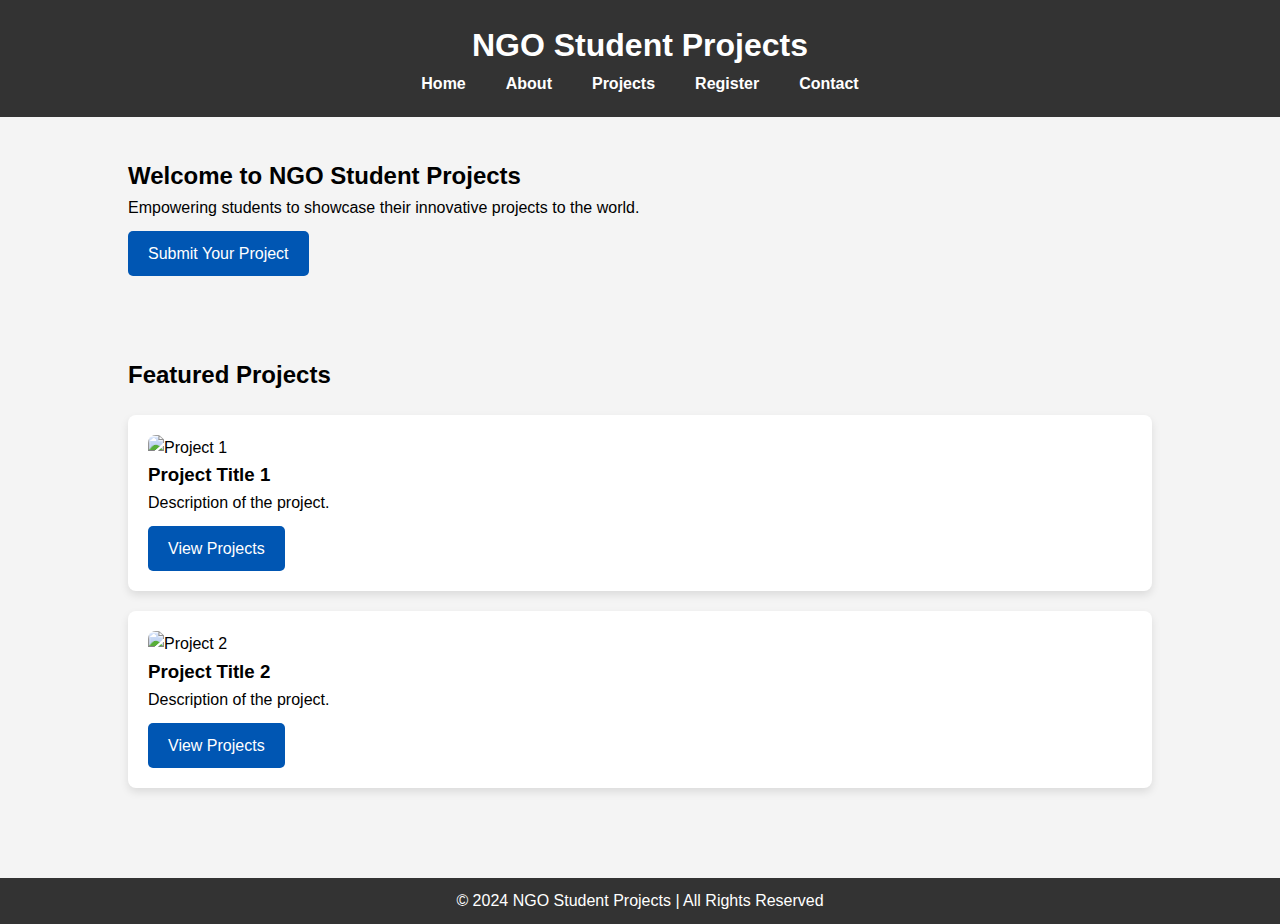
==== index.html @ 93d12949 "Update index.html" ====
<!DOCTYPE html>
<html lang="en">
<head>
    <meta charset="UTF-8">
    <meta name="viewport" content="width=device-width, initial-scale=1.0">
    <title>NGO Student Projects</title>
    <link rel="stylesheet" href="styles.css">
</head>
<body>
    <header>
        <div class="container">
            <h1>NGO Student Projects</h1>
            <nav>
                <ul>
                    <li><a href="index.html">Home</a></li>
                    <li><a href="about.html">About</a></li>
                    <li><a href="projects.html">Projects</a></li>
                    <li><a href="register.html">Register</a></li>
                    <li><a href="contact.html">Contact</a></li>
                </ul>
            </nav>
        </div>
    </header>
    <main>
        <section class="intro">
            <div class="container">
                <h2>Welcome to NGO Student Projects</h2>
                <p>Empowering students to showcase their innovative projects to the world.</p>
                <a href="register.html" class="btn">Submit Your Project</a>
            </div>
        </section>

        <section class="featured">
            <div class="container">
                <h2>Featured Projects</h2>
                <div class="featured-projects">
                    <div class="project-card">
                        <img src="https://www.stackfield.com/images/blog/20191127-cover_02.png" alt="Project 1">
                        <h3>Project Title 1</h3>
                        <p>Description of the project.</p>
                        <a href="projects.html" class="btn">View Projects</a>
                    </div>
                    <div class="project-card">
                        <img src="https://www.stackfield.com/images/blog/20191127-cover_02.png" alt="Project 2">
                        <h3>Project Title 2</h3>
                        <p>Description of the project.</p>
                        <a href="projects.html" class="btn">View Projects</a>
                    </div>
                </div>
            </div>
        </section>
    </main>

    <footer>
        <div class="container">
            <p>&copy; 2024 NGO Student Projects | All Rights Reserved</p>
        </div>
    </footer>
</body>
</html>
---- styles.css ----
* {
    margin: 0;
    padding: 0;
    box-sizing: border-box;
}

body {
    font-family: Arial, sans-serif;
    line-height: 1.6;
    background-color: #f4f4f4;
}

header {
    background-color: #333;
    color: white;
    padding: 20px 0;
}

.container {
    width: 80%;
    margin: 0 auto;
}

h1 {
    text-align: center;
}

nav ul {
    list-style: none;
    display: flex;
    justify-content: center;
}

nav ul li {
    margin: 0 20px;
}

nav ul li a {
    color: white;
    text-decoration: none;
    font-weight: bold;
}

footer {
    background-color: #333;
    color: white;
    padding: 10px 0;
    text-align: center;
    margin-top: 30px;
}

section {
    padding: 40px 0;
}

.btn {
    background-color: #0056b3;
    color: white;
    padding: 10px 20px;
    text-decoration: none;
    border-radius: 5px;
    display: inline-block;
    margin-top: 10px;
}

.team {
    display: flex;
    justify-content: space-around;
    margin-top: 30px;
}

.team-member {
    text-align: center;
    width: 30%;
}

.project-card {
    margin: 20px 0;
    background-color: white;
    padding: 20px;
    border-radius: 8px;
    box-shadow: 0 4px 8px rgba(0, 0, 0, 0.1);
}

.project-card img {
    width: 100%;
    height: auto;
    border-radius: 8px;
}
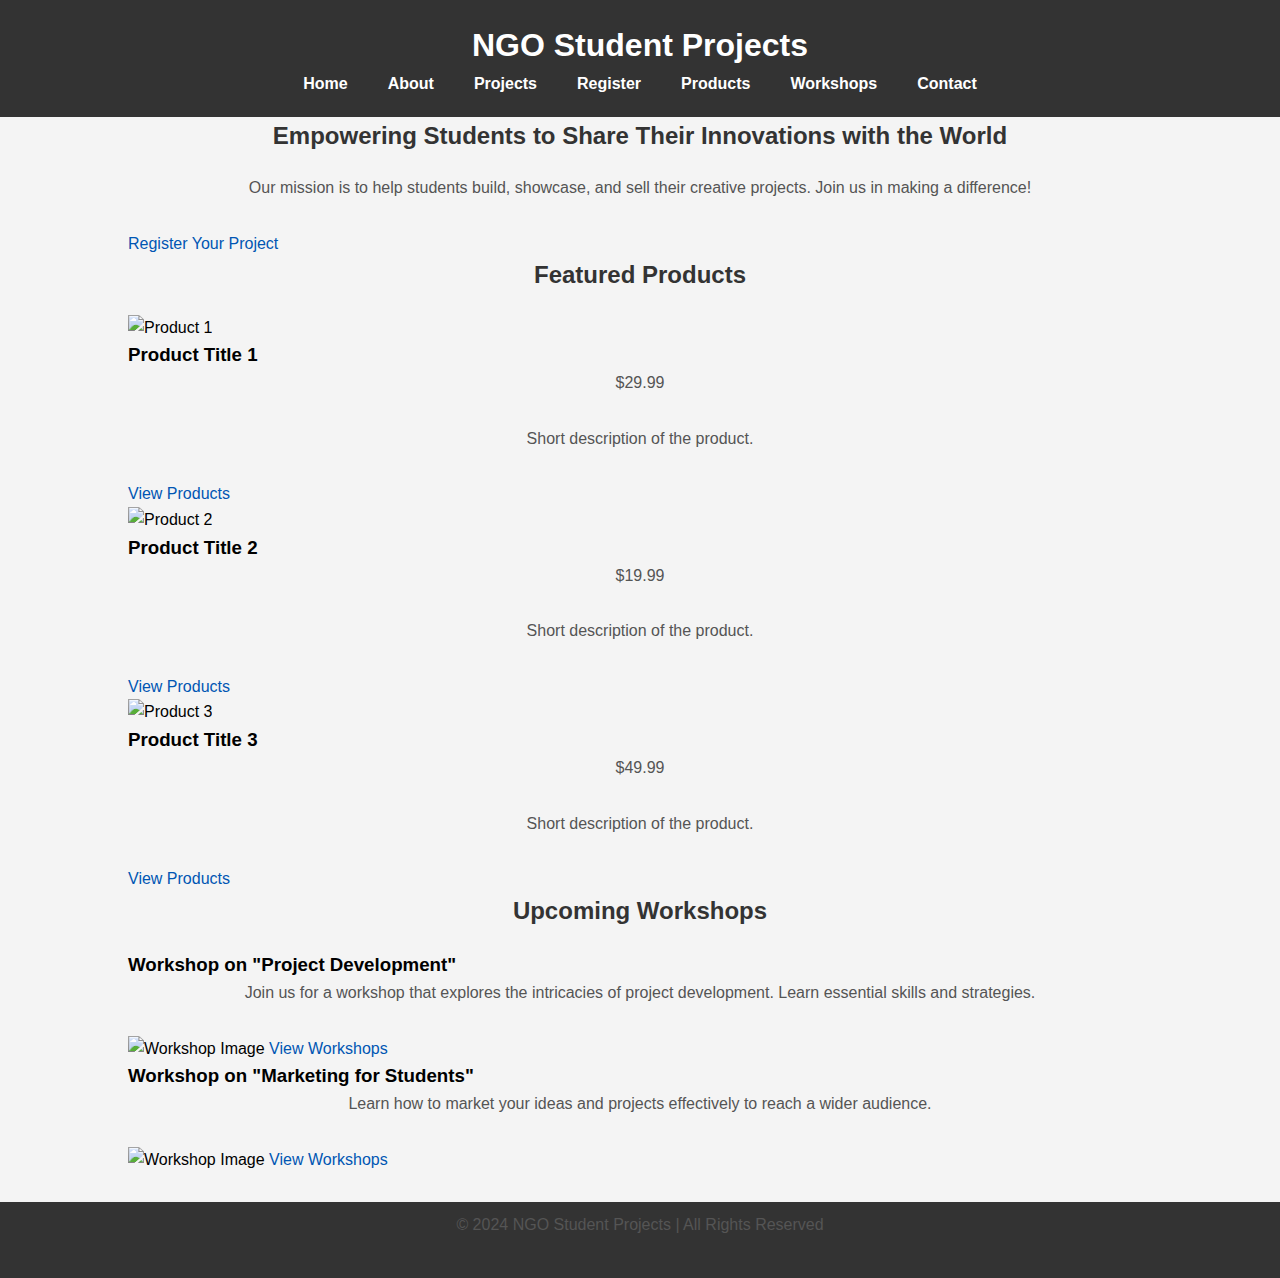
==== commit ba15a471: "Update index.html" ====
--- a/index.html
+++ b/index.html
@@ -16,35 +16,78 @@
                     <li><a href="about.html">About</a></li>
                     <li><a href="projects.html">Projects</a></li>
                     <li><a href="register.html">Register</a></li>
+                    <li><a href="products.html">Products</a></li>
+                    <li><a href="workshops.html">Workshops</a></li>
                     <li><a href="contact.html">Contact</a></li>
                 </ul>
             </nav>
         </div>
     </header>
+
     <main>
-        <section class="intro">
+        <!-- Hero Section -->
+        <section class="hero">
             <div class="container">
-                <h2>Welcome to NGO Student Projects</h2>
-                <p>Empowering students to showcase their innovative projects to the world.</p>
-                <a href="register.html" class="btn">Submit Your Project</a>
+                <h2>Empowering Students to Share Their Innovations with the World</h2>
+                <p>Our mission is to help students build, showcase, and sell their creative projects. Join us in making a difference!</p>
+                <a href="register.html" class="btn">Register Your Project</a>
             </div>
         </section>
 
-        <section class="featured">
+        <!-- Featured Products Section -->
+        <section class="featured-products">
             <div class="container">
-                <h2>Featured Projects</h2>
-                <div class="featured-projects">
-                    <div class="project-card">
-                        <img src="https://www.stackfield.com/images/blog/20191127-cover_02.png" alt="Project 1">
-                        <h3>Project Title 1</h3>
-                        <p>Description of the project.</p>
-                        <a href="projects.html" class="btn">View Projects</a>
+                <h2>Featured Products</h2>
+                <div class="product-list">
+                    <!-- Example Product 1 -->
+                    <div class="product-card">
+                        <img src="product1.jpg" alt="Product 1">
+                        <h3>Product Title 1</h3>
+                        <p class="price">$29.99</p>
+                        <p>Short description of the product.</p>
+                        <a href="products.html" class="btn">View Products</a>
                     </div>
-                    <div class="project-card">
-                        <img src="https://www.stackfield.com/images/blog/20191127-cover_02.png" alt="Project 2">
-                        <h3>Project Title 2</h3>
-                        <p>Description of the project.</p>
-                        <a href="projects.html" class="btn">View Projects</a>
+
+                    <!-- Example Product 2 -->
+                    <div class="product-card">
+                        <img src="product2.jpg" alt="Product 2">
+                        <h3>Product Title 2</h3>
+                        <p class="price">$19.99</p>
+                        <p>Short description of the product.</p>
+                        <a href="products.html" class="btn">View Products</a>
+                    </div>
+
+                    <!-- Example Product 3 -->
+                    <div class="product-card">
+                        <img src="product3.jpg" alt="Product 3">
+                        <h3>Product Title 3</h3>
+                        <p class="price">$49.99</p>
+                        <p>Short description of the product.</p>
+                        <a href="products.html" class="btn">View Products</a>
+                    </div>
+                </div>
+            </div>
+        </section>
+
+        <!-- Featured Workshops Section -->
+        <section class="featured-workshops">
+            <div class="container">
+                <h2>Upcoming Workshops</h2>
+                <div class="workshop-list">
+                    <!-- Example Workshop 1 -->
+                    <div class="workshop-card">
+                        <h3>Workshop on "Project Development"</h3>
+                        <p>Join us for a workshop that explores the intricacies of project development. Learn essential skills and strategies.</p>
+                        <img src="workshop1.jpg" alt="Workshop Image">
+                        <a href="workshops.html" class="btn">View Workshops</a>
+                    </div>
+
+                    <!-- Example Workshop 2 -->
+                    <div class="workshop-card">
+                        <h3>Workshop on "Marketing for Students"</h3>
+                        <p>Learn how to market your ideas and projects effectively to reach a wider audience.</p>
+                        <img src="workshop2.jpg" alt="Workshop Image">
+                        <a href="workshops.html" class="btn">View Workshops</a>
                     </div>
                 </div>
             </div>
--- a/styles.css
+++ b/styles.css
@@ -5,7 +5,7 @@
 }
 
 body {
-    font-family: Arial, sans-serif;
+    font-family: 'Arial', sans-serif;
     line-height: 1.6;
     background-color: #f4f4f4;
 }
@@ -49,41 +49,88 @@
     margin-top: 30px;
 }
 
-section {
-    padding: 40px 0;
-}
-
-.btn {
-    background-color: #0056b3;
-    color: white;
-    padding: 10px 20px;
-    text-decoration: none;
-    border-radius: 5px;
-    display: inline-block;
-    margin-top: 10px;
-}
-
-.team {
-    display: flex;
-    justify-content: space-around;
-    margin-top: 30px;
-}
-
-.team-member {
-    text-align: center;
-    width: 30%;
-}
-
-.project-card {
-    margin: 20px 0;
+.register-form {
     background-color: white;
-    padding: 20px;
-    border-radius: 8px;
+    padding: 40px;
+    margin-top: 20px;
+    border-radius: 10px;
     box-shadow: 0 4px 8px rgba(0, 0, 0, 0.1);
 }
 
-.project-card img {
+h2 {
+    text-align: center;
+    color: #333;
+    margin-bottom: 20px;
+}
+
+p {
+    text-align: center;
+    color: #555;
+    margin-bottom: 30px;
+}
+
+.form-group {
+    margin-bottom: 20px;
+}
+
+label {
+    font-weight: bold;
+    color: #333;
+    display: block;
+    margin-bottom: 8px;
+}
+
+input[type="text"],
+input[type="email"],
+textarea,
+input[type="file"],
+input[type="checkbox"],
+input[type="radio"] {
     width: 100%;
-    height: auto;
-    border-radius: 8px;
+    padding: 10px;
+    border: 1px solid #ccc;
+    border-radius: 5px;
+    font-size: 1rem;
 }
+
+textarea {
+    resize: vertical;
+}
+
+.radio-buttons {
+    display: flex;
+    justify-content: space-between;
+}
+
+.radio-buttons label {
+    display: inline-block;
+}
+
+input[type="file"] {
+    background-color: #f9f9f9;
+    padding: 5px;
+}
+
+button[type="submit"] {
+    width: 100%;
+    padding: 12px;
+    background-color: #0056b3;
+    color: white;
+    border: none;
+    border-radius: 5px;
+    font-size: 1.1rem;
+    cursor: pointer;
+}
+
+button[type="submit"]:hover {
+    background-color: #004494;
+}
+
+a {
+    color: #0056b3;
+    text-decoration: none;
+}
+
+a:hover {
+    text-decoration: underline;
+}
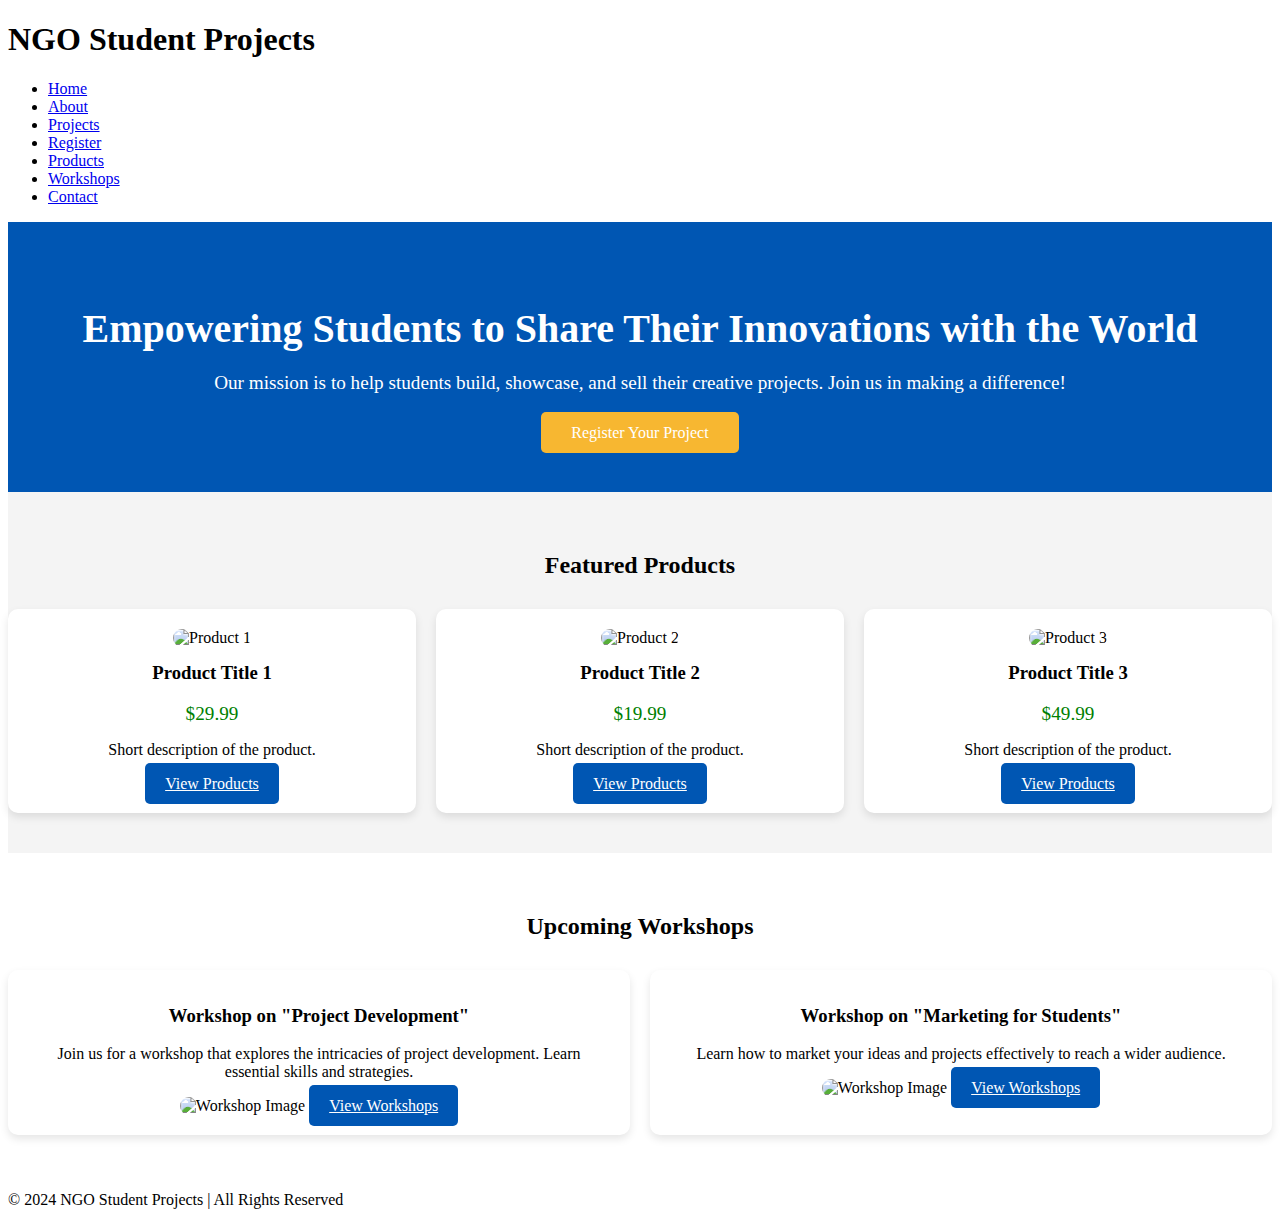
==== commit 48f11413: "Update index.html" ====
--- a/index.html
+++ b/index.html
@@ -4,6 +4,7 @@
     <meta charset="UTF-8">
     <meta name="viewport" content="width=device-width, initial-scale=1.0">
     <title>NGO Student Projects</title>
+    <link href="https://fonts.googleapis.com/css2?family=Poppins:wght@400;600&family=Roboto:wght@400;500&display=swap" rel="stylesheet">
     <link rel="stylesheet" href="styles.css">
 </head>
 <body>
@@ -27,7 +28,7 @@
     <main>
         <!-- Hero Section -->
         <section class="hero">
-            <div class="container">
+            <div class="hero-content">
                 <h2>Empowering Students to Share Their Innovations with the World</h2>
                 <p>Our mission is to help students build, showcase, and sell their creative projects. Join us in making a difference!</p>
                 <a href="register.html" class="btn">Register Your Project</a>
--- a/styles.css
+++ b/styles.css
@@ -1,136 +1,131 @@
-* {
-    margin: 0;
-    padding: 0;
-    box-sizing: border-box;
+/* Hero Section */
+.hero {
+    background-color: #0056b3;
+    color: white;
+    padding: 50px 0;
+    text-align: center;
 }
 
-body {
-    font-family: 'Arial', sans-serif;
-    line-height: 1.6;
+.hero h2 {
+    font-size: 2.5rem;
+    margin-bottom: 20px;
+}
+
+.hero p {
+    font-size: 1.2rem;
+    margin-bottom: 30px;
+}
+
+.hero .btn {
+    background-color: #f7b731;
+    color: white;
+    padding: 12px 30px;
+    text-decoration: none;
+    border-radius: 5px;
+    font-size: 1rem;
+}
+
+.hero .btn:hover {
+    background-color: #e67e22;
+}
+
+/* Featured Products Section */
+.featured-products {
+    padding: 40px 0;
     background-color: #f4f4f4;
 }
 
-header {
-    background-color: #333;
-    color: white;
-    padding: 20px 0;
+.featured-products h2 {
+    text-align: center;
+    margin-bottom: 30px;
 }
 
-.container {
-    width: 80%;
-    margin: 0 auto;
+.product-list {
+    display: grid;
+    grid-template-columns: repeat(3, 1fr);
+    gap: 20px;
 }
 
-h1 {
+.product-card {
+    background-color: white;
+    padding: 20px;
     text-align: center;
-}
-
-nav ul {
-    list-style: none;
-    display: flex;
-    justify-content: center;
-}
-
-nav ul li {
-    margin: 0 20px;
-}
-
-nav ul li a {
-    color: white;
-    text-decoration: none;
-    font-weight: bold;
-}
-
-footer {
-    background-color: #333;
-    color: white;
-    padding: 10px 0;
-    text-align: center;
-    margin-top: 30px;
-}
-
-.register-form {
-    background-color: white;
-    padding: 40px;
-    margin-top: 20px;
     border-radius: 10px;
     box-shadow: 0 4px 8px rgba(0, 0, 0, 0.1);
 }
 
-h2 {
-    text-align: center;
-    color: #333;
-    margin-bottom: 20px;
+.product-card img {
+    max-width: 100%;
+    height: auto;
+    border-radius: 10px;
 }
 
-p {
+.product-card h3 {
+    margin-top: 15px;
+}
+
+.product-card .price {
+    font-size: 1.2rem;
+    color: green;
+    margin: 10px 0;
+}
+
+.product-card .btn {
+    background-color: #0056b3;
+    color: white;
+    padding: 12px 20px;
+    border: none;
+    border-radius: 5px;
+    cursor: pointer;
+}
+
+.product-card .btn:hover {
+    background-color: #004494;
+}
+
+/* Featured Workshops Section */
+.featured-workshops {
+    padding: 40px 0;
+}
+
+.featured-workshops h2 {
     text-align: center;
-    color: #555;
     margin-bottom: 30px;
 }
 
-.form-group {
-    margin-bottom: 20px;
+.workshop-list {
+    display: grid;
+    grid-template-columns: repeat(2, 1fr);
+    gap: 20px;
 }
 
-label {
-    font-weight: bold;
-    color: #333;
-    display: block;
-    margin-bottom: 8px;
+.workshop-card {
+    background-color: white;
+    padding: 20px;
+    text-align: center;
+    border-radius: 10px;
+    box-shadow: 0 4px 8px rgba(0, 0, 0, 0.1);
 }
 
-input[type="text"],
-input[type="email"],
-textarea,
-input[type="file"],
-input[type="checkbox"],
-input[type="radio"] {
-    width: 100%;
-    padding: 10px;
-    border: 1px solid #ccc;
-    border-radius: 5px;
-    font-size: 1rem;
+.workshop-card img {
+    max-width: 100%;
+    height: auto;
+    border-radius: 10px;
 }
 
-textarea {
-    resize: vertical;
+.workshop-card h3 {
+    margin-top: 15px;
 }
 
-.radio-buttons {
-    display: flex;
-    justify-content: space-between;
-}
-
-.radio-buttons label {
-    display: inline-block;
-}
-
-input[type="file"] {
-    background-color: #f9f9f9;
-    padding: 5px;
-}
-
-button[type="submit"] {
-    width: 100%;
-    padding: 12px;
+.workshop-card .btn {
     background-color: #0056b3;
     color: white;
+    padding: 12px 20px;
     border: none;
     border-radius: 5px;
-    font-size: 1.1rem;
     cursor: pointer;
 }
 
-button[type="submit"]:hover {
+.workshop-card .btn:hover {
     background-color: #004494;
 }
-
-a {
-    color: #0056b3;
-    text-decoration: none;
-}
-
-a:hover {
-    text-decoration: underline;
-}
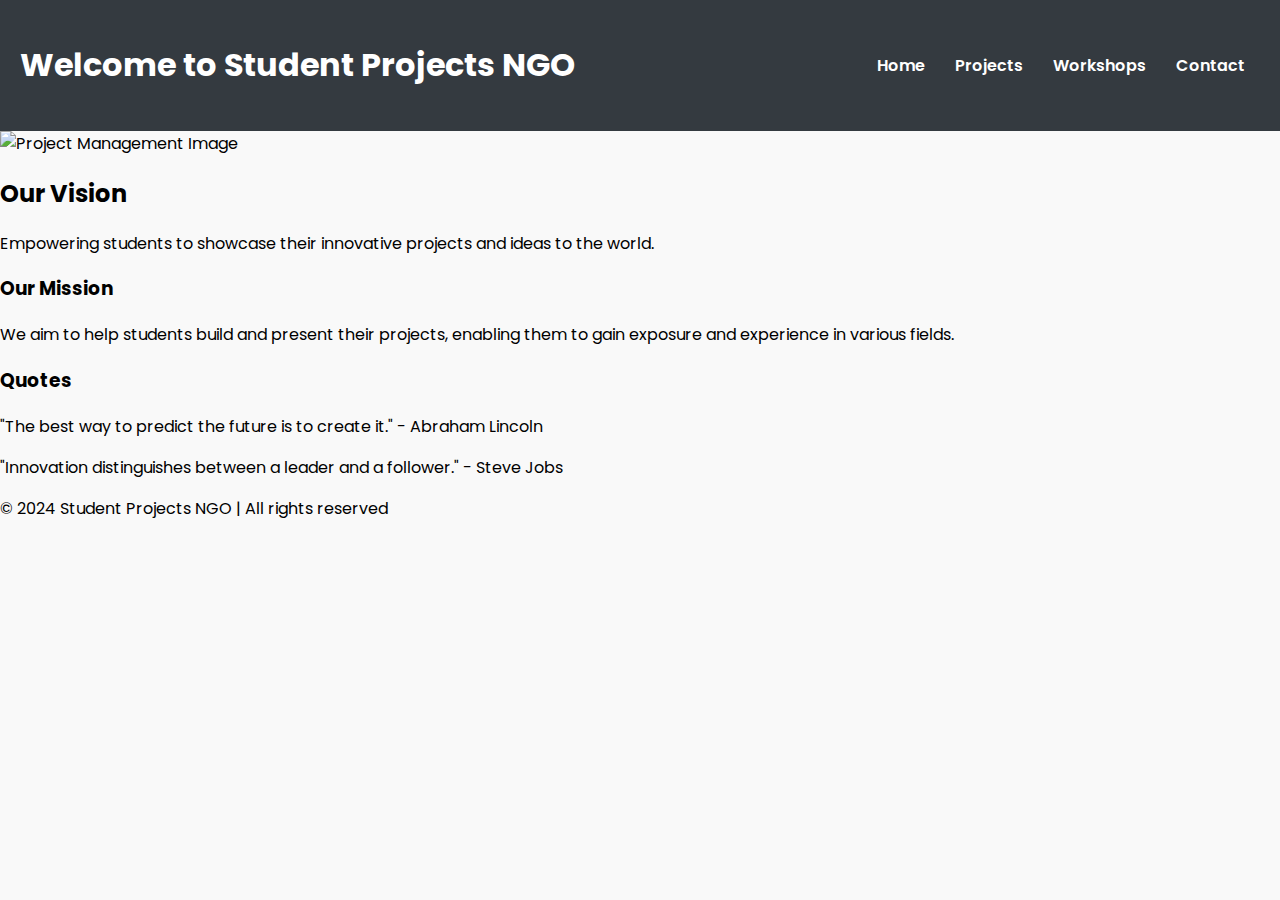
==== commit 08ef6d1f: "Update index.html" ====
--- a/index.html
+++ b/index.html
@@ -3,21 +3,18 @@
 <head>
     <meta charset="UTF-8">
     <meta name="viewport" content="width=device-width, initial-scale=1.0">
-    <title>NGO Student Projects</title>
+    <title>Student Projects NGO</title>
     <link href="https://fonts.googleapis.com/css2?family=Poppins:wght@400;600&family=Roboto:wght@400;500&display=swap" rel="stylesheet">
     <link rel="stylesheet" href="styles.css">
 </head>
 <body>
     <header>
         <div class="container">
-            <h1>NGO Student Projects</h1>
+            <h1>Welcome to Student Projects NGO</h1>
             <nav>
                 <ul>
                     <li><a href="index.html">Home</a></li>
-                    <li><a href="about.html">About</a></li>
                     <li><a href="projects.html">Projects</a></li>
-                    <li><a href="register.html">Register</a></li>
-                    <li><a href="products.html">Products</a></li>
                     <li><a href="workshops.html">Workshops</a></li>
                     <li><a href="contact.html">Contact</a></li>
                 </ul>
@@ -26,79 +23,28 @@
     </header>
 
     <main>
-        <!-- Hero Section -->
-        <section class="hero">
-            <div class="hero-content">
-                <h2>Empowering Students to Share Their Innovations with the World</h2>
-                <p>Our mission is to help students build, showcase, and sell their creative projects. Join us in making a difference!</p>
-                <a href="register.html" class="btn">Register Your Project</a>
-            </div>
+        <section class="home-banner">
+            <img src="https://www.ntaskmanager.com/wp-content/uploads/2020/10/project-design-in-project-management.png" alt="Project Management Image">
         </section>
 
-        <!-- Featured Products Section -->
-        <section class="featured-products">
-            <div class="container">
-                <h2>Featured Products</h2>
-                <div class="product-list">
-                    <!-- Example Product 1 -->
-                    <div class="product-card">
-                        <img src="product1.jpg" alt="Product 1">
-                        <h3>Product Title 1</h3>
-                        <p class="price">$29.99</p>
-                        <p>Short description of the product.</p>
-                        <a href="products.html" class="btn">View Products</a>
-                    </div>
-
-                    <!-- Example Product 2 -->
-                    <div class="product-card">
-                        <img src="product2.jpg" alt="Product 2">
-                        <h3>Product Title 2</h3>
-                        <p class="price">$19.99</p>
-                        <p>Short description of the product.</p>
-                        <a href="products.html" class="btn">View Products</a>
-                    </div>
-
-                    <!-- Example Product 3 -->
-                    <div class="product-card">
-                        <img src="product3.jpg" alt="Product 3">
-                        <h3>Product Title 3</h3>
-                        <p class="price">$49.99</p>
-                        <p>Short description of the product.</p>
-                        <a href="products.html" class="btn">View Products</a>
-                    </div>
-                </div>
-            </div>
+        <section class="home-content">
+            <h2>Our Vision</h2>
+            <p>Empowering students to showcase their innovative projects and ideas to the world.</p>
+            <h3>Our Mission</h3>
+            <p>We aim to help students build and present their projects, enabling them to gain exposure and experience in various fields.</p>
         </section>
 
-        <!-- Featured Workshops Section -->
-        <section class="featured-workshops">
-            <div class="container">
-                <h2>Upcoming Workshops</h2>
-                <div class="workshop-list">
-                    <!-- Example Workshop 1 -->
-                    <div class="workshop-card">
-                        <h3>Workshop on "Project Development"</h3>
-                        <p>Join us for a workshop that explores the intricacies of project development. Learn essential skills and strategies.</p>
-                        <img src="workshop1.jpg" alt="Workshop Image">
-                        <a href="workshops.html" class="btn">View Workshops</a>
-                    </div>
-
-                    <!-- Example Workshop 2 -->
-                    <div class="workshop-card">
-                        <h3>Workshop on "Marketing for Students"</h3>
-                        <p>Learn how to market your ideas and projects effectively to reach a wider audience.</p>
-                        <img src="workshop2.jpg" alt="Workshop Image">
-                        <a href="workshops.html" class="btn">View Workshops</a>
-                    </div>
-                </div>
-            </div>
+        <section class="quotes">
+            <h3>Quotes</h3>
+            <p>"The best way to predict the future is to create it." - Abraham Lincoln</p>
+            <p>"Innovation distinguishes between a leader and a follower." - Steve Jobs</p>
         </section>
     </main>
 
     <footer>
-        <div class="container">
-            <p>&copy; 2024 NGO Student Projects | All Rights Reserved</p>
-        </div>
+        <p>&copy; 2024 Student Projects NGO | All rights reserved</p>
     </footer>
+
+    <script src="scripts.js"></script>
 </body>
 </html>
--- a/styles.css
+++ b/styles.css
@@ -1,131 +1,135 @@
-/* Hero Section */
-.hero {
-    background-color: #0056b3;
-    color: white;
-    padding: 50px 0;
-    text-align: center;
+/* Global Styles */
+body {
+    font-family: 'Poppins', sans-serif;
+    margin: 0;
+    padding: 0;
+    background-color: #f9f9f9;
 }
 
-.hero h2 {
-    font-size: 2.5rem;
+/* Header */
+header {
+    background-color: #343a40;
+    color: white;
+    padding: 20px 0;
+}
+
+header .container {
+    display: flex;
+    justify-content: space-between;
+    align-items: center;
+    padding: 0 20px;
+}
+
+header nav ul {
+    list-style: none;
+    display: flex;
+}
+
+header nav ul li {
+    margin: 0 15px;
+}
+
+header nav ul li a {
+    color: white;
+    text-decoration: none;
+    font-weight: 600;
+}
+
+header nav ul li a:hover {
+    text-decoration: underline;
+}
+
+/* Projects Filter Section */
+.projects-filter {
+    background-color: #f1f1f1;
+    padding: 20px 0;
+}
+
+.filter-sort {
+    display: flex;
+    justify-content: space-between;
+    max-width: 600px;
+    margin: 0 auto;
+}
+
+.filter {
+    padding: 10px;
+    border-radius: 5px;
+    border: 1px solid #ccc;
+}
+
+/* Projects Section */
+.projects {
+    padding: 40px 0;
+}
+
+.project-grid {
+    display: grid;
+    grid-template-columns: repeat(4, 1fr);
+    gap: 30px;
+}
+
+/* Project Card */
+.project-card {
+    background-color: white;
+    padding: 20px;
+    border-radius: 10px;
+    box-shadow: 0 4px 8px rgba(0, 0, 0, 0.1);
+    text-align: center;
+    transition: transform 0.3s ease;
+    opacity: 0;
+    animation: fadeIn 1s forwards;
+}
+
+.project-card:hover {
+    transform: translateY(-10px);
+}
+
+.project-card img {
+    width: 100%;
+    height: auto;
+    border-radius: 10px;
+    margin-bottom: 15px;
+}
+
+.project-card h3 {
+    font-size: 1.5rem;
+    margin-bottom: 10px;
+}
+
+.project-card p {
+    font-size: 1rem;
     margin-bottom: 20px;
 }
 
-.hero p {
-    font-size: 1.2rem;
-    margin-bottom: 30px;
+.project-card a {
+    text-decoration: none;
+    color: #f7b731;
 }
 
-.hero .btn {
+.project-card a:hover {
+    text-decoration: underline;
+}
+
+.project-card .btn {
+    padding: 10px 20px;
     background-color: #f7b731;
     color: white;
-    padding: 12px 30px;
+    border-radius: 5px;
     text-decoration: none;
-    border-radius: 5px;
-    font-size: 1rem;
+    transition: background-color 0.3s ease;
 }
 
-.hero .btn:hover {
-    background-color: #e67e22;
+.project-card .btn:hover {
+    background-color: #ffbb33;
 }
 
-/* Featured Products Section */
-.featured-products {
-    padding: 40px 0;
-    background-color: #f4f4f4;
+/* Animation */
+@keyframes fadeIn {
+    from {
+        opacity: 0;
+    }
+    to {
+        opacity: 1;
+    }
 }
-
-.featured-products h2 {
-    text-align: center;
-    margin-bottom: 30px;
-}
-
-.product-list {
-    display: grid;
-    grid-template-columns: repeat(3, 1fr);
-    gap: 20px;
-}
-
-.product-card {
-    background-color: white;
-    padding: 20px;
-    text-align: center;
-    border-radius: 10px;
-    box-shadow: 0 4px 8px rgba(0, 0, 0, 0.1);
-}
-
-.product-card img {
-    max-width: 100%;
-    height: auto;
-    border-radius: 10px;
-}
-
-.product-card h3 {
-    margin-top: 15px;
-}
-
-.product-card .price {
-    font-size: 1.2rem;
-    color: green;
-    margin: 10px 0;
-}
-
-.product-card .btn {
-    background-color: #0056b3;
-    color: white;
-    padding: 12px 20px;
-    border: none;
-    border-radius: 5px;
-    cursor: pointer;
-}
-
-.product-card .btn:hover {
-    background-color: #004494;
-}
-
-/* Featured Workshops Section */
-.featured-workshops {
-    padding: 40px 0;
-}
-
-.featured-workshops h2 {
-    text-align: center;
-    margin-bottom: 30px;
-}
-
-.workshop-list {
-    display: grid;
-    grid-template-columns: repeat(2, 1fr);
-    gap: 20px;
-}
-
-.workshop-card {
-    background-color: white;
-    padding: 20px;
-    text-align: center;
-    border-radius: 10px;
-    box-shadow: 0 4px 8px rgba(0, 0, 0, 0.1);
-}
-
-.workshop-card img {
-    max-width: 100%;
-    height: auto;
-    border-radius: 10px;
-}
-
-.workshop-card h3 {
-    margin-top: 15px;
-}
-
-.workshop-card .btn {
-    background-color: #0056b3;
-    color: white;
-    padding: 12px 20px;
-    border: none;
-    border-radius: 5px;
-    cursor: pointer;
-}
-
-.workshop-card .btn:hover {
-    background-color: #004494;
-}
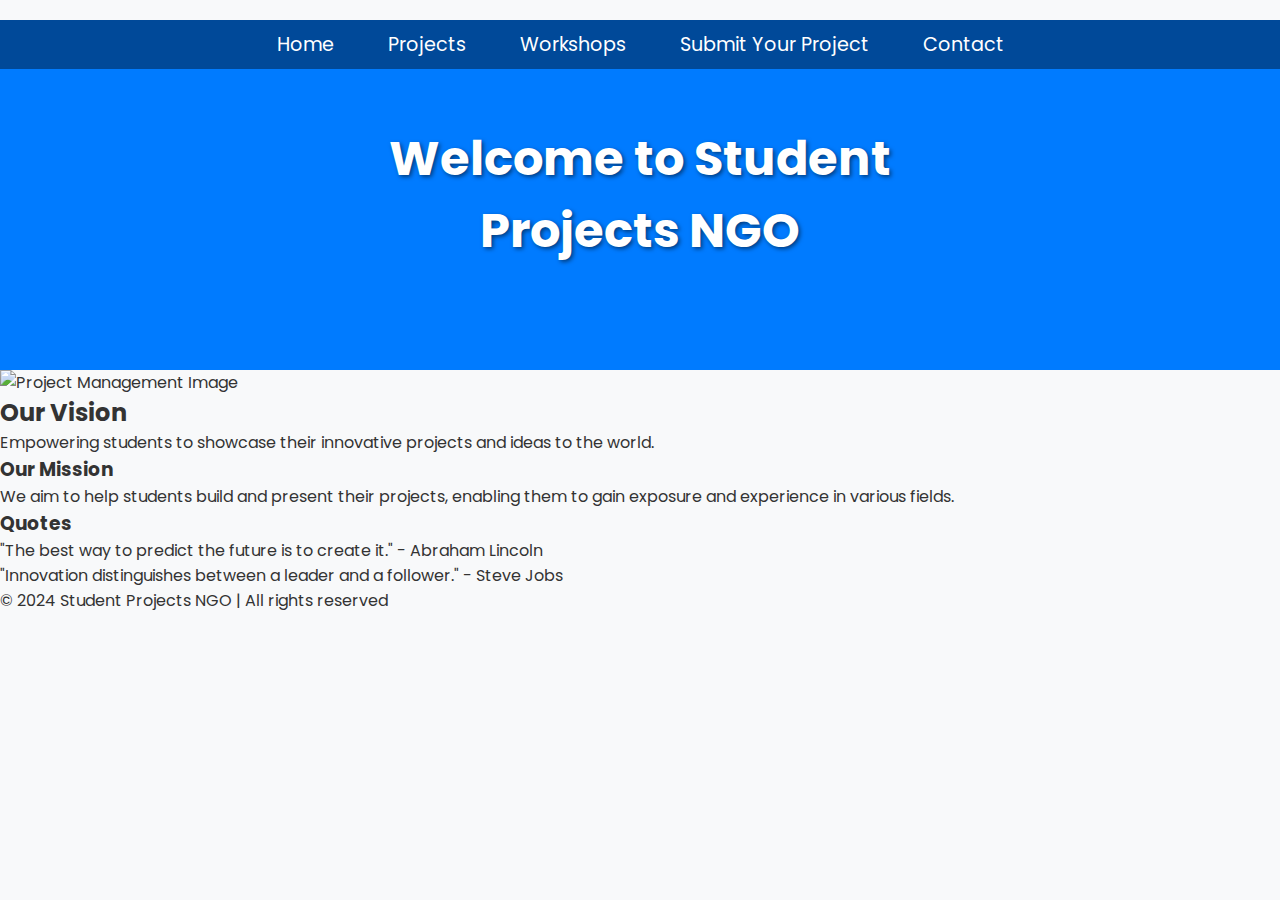
==== commit 43839e87: "Update index.html" ====
--- a/index.html
+++ b/index.html
@@ -16,6 +16,7 @@
                     <li><a href="index.html">Home</a></li>
                     <li><a href="projects.html">Projects</a></li>
                     <li><a href="workshops.html">Workshops</a></li>
+                    <li><a href="submit-project.html">Submit Your Project</a></li>
                     <li><a href="contact.html">Contact</a></li>
                 </ul>
             </nav>
--- a/styles.css
+++ b/styles.css
@@ -1,88 +1,111 @@
-/* Global Styles */
-body {
-    font-family: 'Poppins', sans-serif;
+/* General Reset */
+* {
     margin: 0;
     padding: 0;
-    background-color: #f9f9f9;
+    box-sizing: border-box;
+    font-family: 'Poppins', sans-serif;
 }
 
-/* Header */
-header {
-    background-color: #343a40;
-    color: white;
-    padding: 20px 0;
+body {
+    background-color: #f8f9fa;
+    color: #333;
+    font-size: 16px;
 }
 
-header .container {
+header {
+    position: relative;
+    height: 350px;
+    text-align: center;
+    background-color: #007bff; /* Modern Blue */
+    color: white;
+}
+
+.header-image-container {
+    position: relative;
+    overflow: hidden;
+    width: 100%;
+    height: 100%;
+}
+
+.header-image-container img {
+    width: 100%;
+    height: 100%;
+    object-fit: cover;
+    opacity: 0.5;
+}
+
+header h1 {
+    position: absolute;
+    top: 50%;
+    left: 50%;
+    transform: translate(-50%, -50%);
+    font-size: 3em;
+    font-weight: bold;
+    color: white;
+    text-shadow: 2px 2px 4px rgba(0, 0, 0, 0.5);
+}
+
+nav ul {
+    list-style: none;
+    margin-top: 20px;
+    text-align: center;
+    background-color: rgba(0, 0, 0, 0.4);
+    padding: 10px;
+}
+
+nav ul li {
+    display: inline;
+    margin: 0 15px;
+}
+
+nav ul li a {
+    text-decoration: none;
+    color: white;
+    font-size: 1.2em;
+    padding: 10px;
+    border-radius: 5px;
+    transition: background-color 0.3s ease;
+}
+
+nav ul li a:hover {
+    background-color: #0056b3;
+}
+
+/* Projects Section */
+.projects-section {
+    padding: 40px;
+    background-color: #fff;
+    text-align: center;
+}
+
+.projects-section h2 {
+    font-size: 2.5em;
+    margin-bottom: 30px;
+    color: #007bff;
+}
+
+.projects-container {
     display: flex;
-    justify-content: space-between;
-    align-items: center;
+    justify-content: space-between; /* Ensure items are spaced out evenly */
+    flex-wrap: nowrap; /* Prevent wrapping */
+    gap: 20px; /* Space between items */
     padding: 0 20px;
 }
 
-header nav ul {
-    list-style: none;
-    display: flex;
-}
-
-header nav ul li {
-    margin: 0 15px;
-}
-
-header nav ul li a {
-    color: white;
-    text-decoration: none;
-    font-weight: 600;
-}
-
-header nav ul li a:hover {
-    text-decoration: underline;
-}
-
-/* Projects Filter Section */
-.projects-filter {
-    background-color: #f1f1f1;
-    padding: 20px 0;
-}
-
-.filter-sort {
-    display: flex;
-    justify-content: space-between;
-    max-width: 600px;
-    margin: 0 auto;
-}
-
-.filter {
-    padding: 10px;
-    border-radius: 5px;
-    border: 1px solid #ccc;
-}
-
-/* Projects Section */
-.projects {
-    padding: 40px 0;
-}
-
-.project-grid {
-    display: grid;
-    grid-template-columns: repeat(4, 1fr);
-    gap: 30px;
-}
-
-/* Project Card */
 .project-card {
-    background-color: white;
+    background-color: #fff;
+    border: 1px solid #ddd;
+    border-radius: 10px;
     padding: 20px;
-    border-radius: 10px;
-    box-shadow: 0 4px 8px rgba(0, 0, 0, 0.1);
+    width: 23%; /* Set each card to take up 23% of the container width */
+    box-shadow: 0 8px 16px rgba(0, 0, 0, 0.1);
+    transition: transform 0.3s ease, box-shadow 0.3s ease;
     text-align: center;
-    transition: transform 0.3s ease;
-    opacity: 0;
-    animation: fadeIn 1s forwards;
 }
 
 .project-card:hover {
     transform: translateY(-10px);
+    box-shadow: 0 12px 24px rgba(0, 0, 0, 0.2);
 }
 
 .project-card img {
@@ -93,43 +116,56 @@
 }
 
 .project-card h3 {
-    font-size: 1.5rem;
+    font-size: 1.5em;
     margin-bottom: 10px;
+    color: #333;
 }
 
 .project-card p {
-    font-size: 1rem;
-    margin-bottom: 20px;
+    font-size: 1em;
+    color: #777;
+    margin-bottom: 15px;
 }
 
-.project-card a {
+.project-link {
     text-decoration: none;
-    color: #f7b731;
+    color: #007bff;
+    font-weight: bold;
+    font-size: 1.1em;
+    transition: color 0.3s ease;
 }
 
-.project-card a:hover {
-    text-decoration: underline;
+.project-link:hover {
+    color: #0056b3;
 }
 
-.project-card .btn {
-    padding: 10px 20px;
-    background-color: #f7b731;
-    color: white;
-    border-radius: 5px;
-    text-decoration: none;
-    transition: background-color 0.3s ease;
+/* Responsive Design for smaller screens */
+@media (max-width: 1024px) {
+    .projects-container {
+        gap: 10px; /* Reduce gap on smaller screens */
+    }
+
+    .project-card {
+        width: 48%; /* Two cards per row on smaller screens */
+    }
 }
 
-.project-card .btn:hover {
-    background-color: #ffbb33;
+@media (max-width: 768px) {
+    .projects-container {
+        gap: 10px; /* Reduce gap */
+    }
+
+    .project-card {
+        width: 48%; /* Two cards per row */
+    }
 }
 
-/* Animation */
-@keyframes fadeIn {
-    from {
-        opacity: 0;
+@media (max-width: 480px) {
+    .projects-container {
+        gap: 5px; /* Even smaller gap for very small screens */
     }
-    to {
-        opacity: 1;
+
+    .project-card {
+        width: 100%; /* One card per row on very small screens */
     }
 }
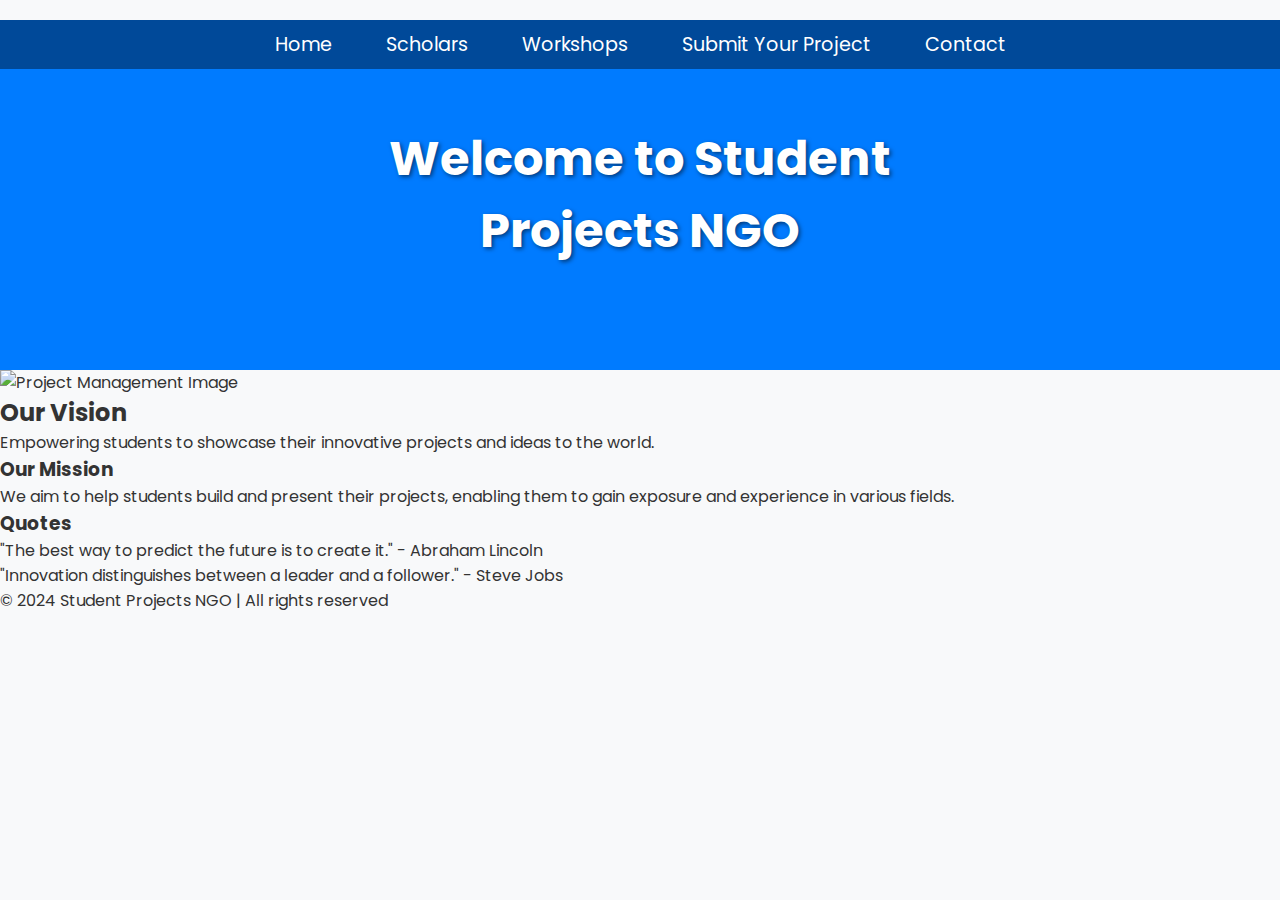
==== commit d1f8f58a: "Update index.html" ====
--- a/index.html
+++ b/index.html
@@ -14,7 +14,7 @@
             <nav>
                 <ul>
                     <li><a href="index.html">Home</a></li>
-                    <li><a href="projects.html">Projects</a></li>
+                    <li><a href="projects.html">Scholars</a></li>
                     <li><a href="workshops.html">Workshops</a></li>
                     <li><a href="submit-project.html">Submit Your Project</a></li>
                     <li><a href="contact.html">Contact</a></li>
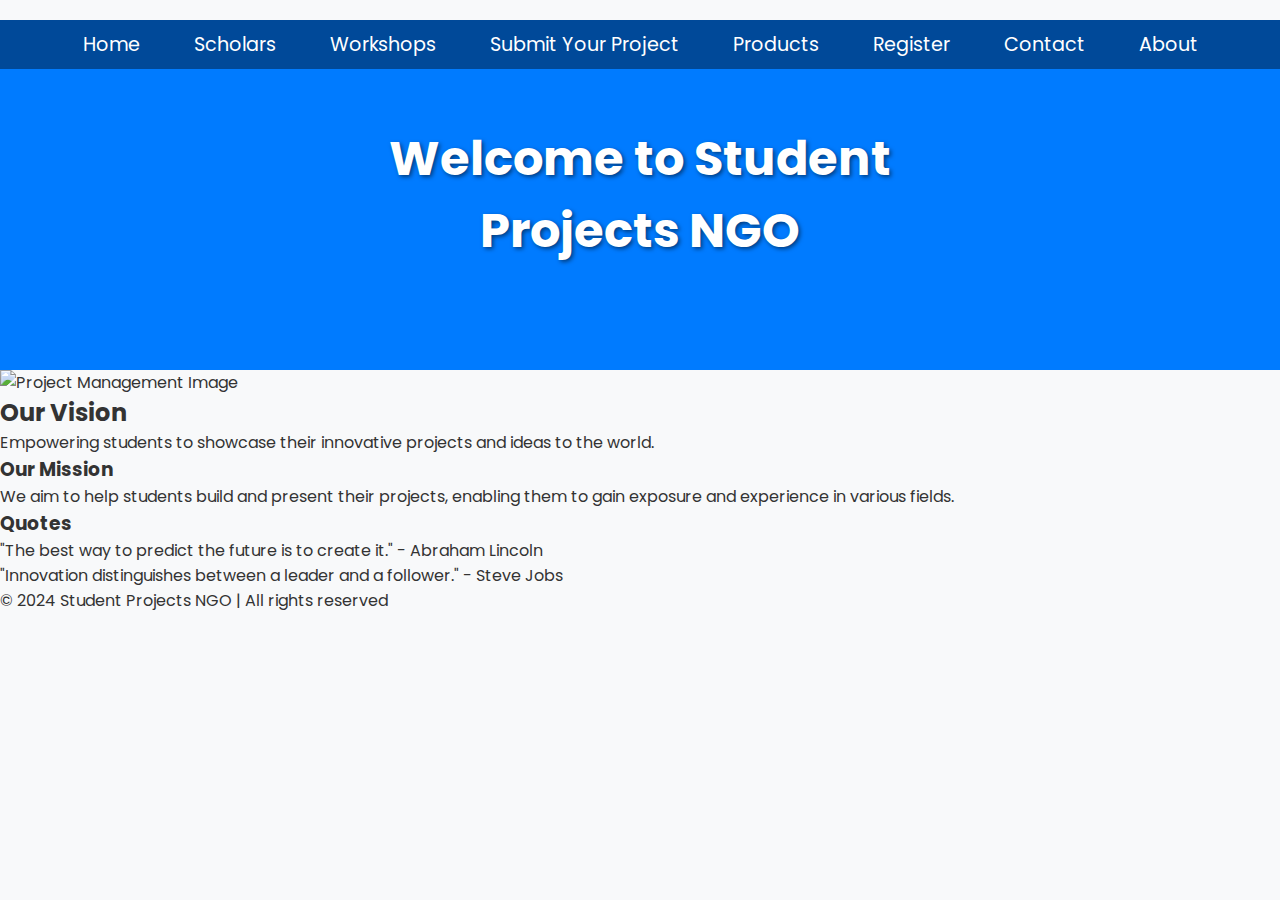
==== commit 93c95c75: "Update index.html" ====
--- a/index.html
+++ b/index.html
@@ -17,7 +17,11 @@
                     <li><a href="projects.html">Scholars</a></li>
                     <li><a href="workshops.html">Workshops</a></li>
                     <li><a href="submit-project.html">Submit Your Project</a></li>
+                     <li><a href="products.html">Products</a></li>
+                     <li><a href="register.html">Register</a></li>
                     <li><a href="contact.html">Contact</a></li>
+                    <li><a href="about.html">About</a></li>
+                    
                 </ul>
             </nav>
         </div>
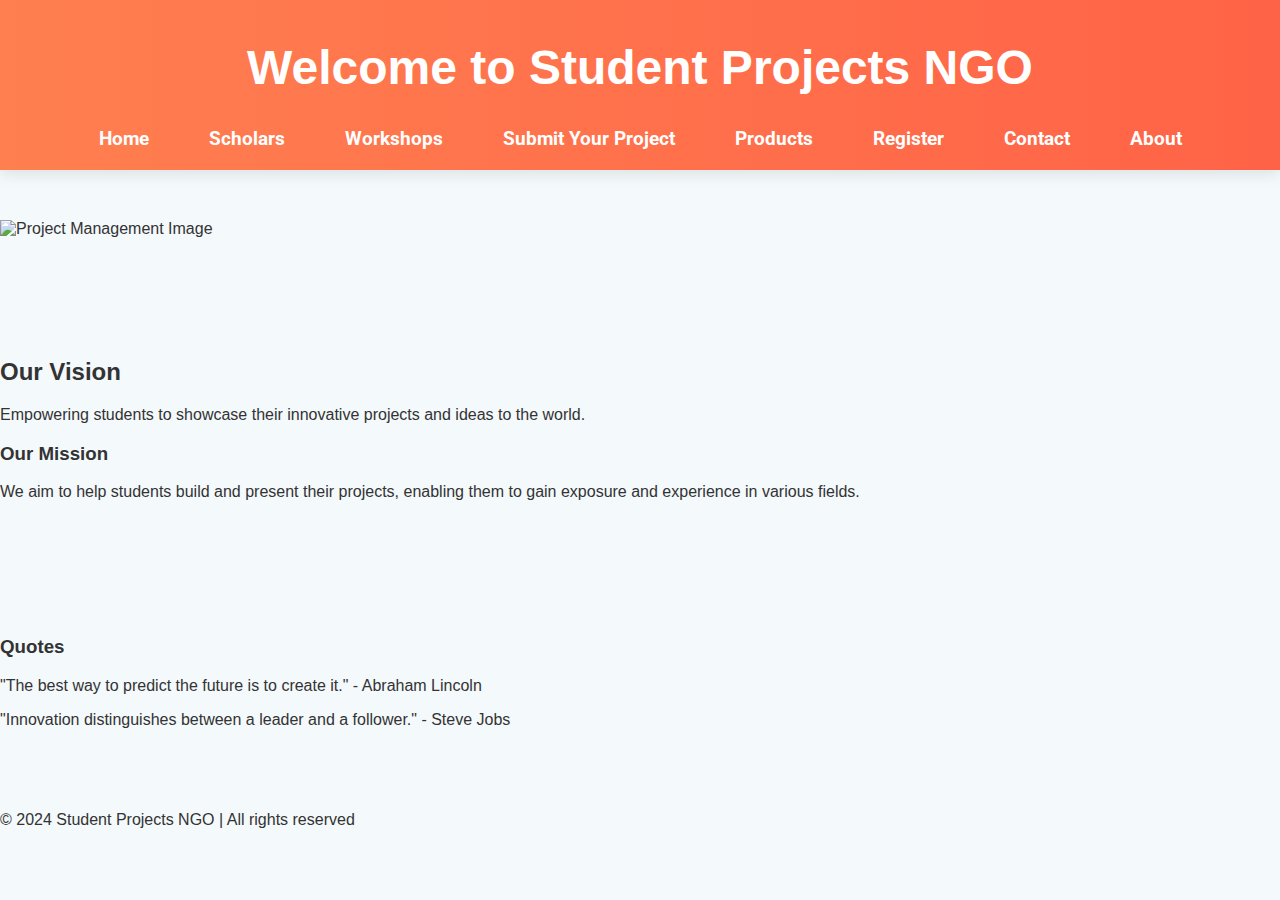
==== commit 6901d3a4: "Update index.html" ====
--- a/index.html
+++ b/index.html
@@ -6,6 +6,7 @@
     <title>Student Projects NGO</title>
     <link href="https://fonts.googleapis.com/css2?family=Poppins:wght@400;600&family=Roboto:wght@400;500&display=swap" rel="stylesheet">
     <link rel="stylesheet" href="styles.css">
+    <link rel="stylesheet" href="header.css">
 </head>
 <body>
     <header>
--- a/styles.css
+++ b/styles.css
@@ -1,171 +1,281 @@
-/* General Reset */
-* {
+/* General Body Style */
+body {
+    font-family: 'Arial', sans-serif;
     margin: 0;
     padding: 0;
-    box-sizing: border-box;
-    font-family: 'Poppins', sans-serif;
-}
-
-body {
-    background-color: #f8f9fa;
+    background-color: #f4f9fc;
     color: #333;
-    font-size: 16px;
-}
-
+}
+
+/* Header */
 header {
-    position: relative;
-    height: 350px;
-    text-align: center;
-    background-color: #007bff; /* Modern Blue */
+    text-align: center;
+    padding: 50px 0;
+    background-color: #0d6efd;
     color: white;
 }
 
-.header-image-container {
-    position: relative;
-    overflow: hidden;
-    width: 100%;
-    height: 100%;
-}
-
-.header-image-container img {
-    width: 100%;
-    height: 100%;
-    object-fit: cover;
-    opacity: 0.5;
-}
-
-header h1 {
-    position: absolute;
-    top: 50%;
-    left: 50%;
-    transform: translate(-50%, -50%);
-    font-size: 3em;
+header .header-image-container img {
+    width: 100%;
+    height: auto;
+    border-radius: 10px;
+}
+
+h1 {
+    font-size: 3rem;
+    margin-top: 20px;
+}
+
+/* Global Container */
+.container {
+    max-width: 1200px;
+    margin: 0 auto;
+    padding: 0 20px;
+}
+
+/* Section Styles */
+section {
+    padding: 50px 0;
+}
+
+/* Button Styles */
+button {
+    padding: 12px 25px;
+    font-size: 1.2rem;
+    border: none;
+    border-radius: 5px;
+    cursor: pointer;
+    transition: background-color 0.3s ease;
+}
+
+button:hover {
+    background-color: #084298;
+}
+
+/* Contact Section */
+.contact-form-box {
+    background-color: #fff;
+    width: 100%;
+    max-width: 800px;
+    padding: 30px;
+    border-radius: 10px;
+    box-shadow: 0 4px 15px rgba(0, 0, 0, 0.1);
+    border: 2px solid #0d6efd;
+    margin: 0 auto;
+}
+
+/* Form Fieldset */
+fieldset {
+    border: 1px solid #0d6efd;
+    border-radius: 8px;
+    padding: 20px;
+    margin-bottom: 20px;
+    background-color: #e9f7fe;
+}
+
+legend {
+    font-size: 1.6rem;
     font-weight: bold;
+    color: #0d6efd;
+    background-color: #e9f7fe;
+    padding: 5px 15px;
+    border-radius: 5px;
+}
+
+/* Form Group */
+.form-group {
+    margin-bottom: 20px;
+}
+
+label {
+    font-weight: bold;
+    display: block;
+    margin-bottom: 5px;
+}
+
+input, textarea, select {
+    width: 100%;
+    padding: 12px;
+    font-size: 1rem;
+    border: 2px solid #ddd;
+    border-radius: 5px;
+    transition: border-color 0.3s ease-in-out;
+}
+
+input:focus, textarea:focus, select:focus {
+    border-color: #0d6efd;
+}
+
+textarea {
+    height: 150px;
+    resize: none;
+}
+
+.submit-btn {
+    background-color: #0d6efd;
     color: white;
-    text-shadow: 2px 2px 4px rgba(0, 0, 0, 0.5);
-}
-
-nav ul {
-    list-style: none;
+    padding: 12px 25px;
+    border: none;
+    border-radius: 5px;
+    cursor: pointer;
+    font-size: 1.2rem;
+    transition: background-color 0.3s ease;
+    width: 100%;
+    display: block;
     margin-top: 20px;
-    text-align: center;
-    background-color: rgba(0, 0, 0, 0.4);
-    padding: 10px;
-}
-
-nav ul li {
-    display: inline;
-    margin: 0 15px;
-}
-
-nav ul li a {
-    text-decoration: none;
-    color: white;
-    font-size: 1.2em;
-    padding: 10px;
-    border-radius: 5px;
-    transition: background-color 0.3s ease;
-}
-
-nav ul li a:hover {
-    background-color: #0056b3;
+}
+
+.submit-btn:hover {
+    background-color: #084298;
+}
+
+.success-message, .error-message {
+    font-size: 1.2rem;
+    font-weight: bold;
+    text-align: center;
+    margin-top: 20px;
+}
+
+.success-message {
+    color: green;
+}
+
+.error-message {
+    color: red;
 }
 
 /* Projects Section */
 .projects-section {
-    padding: 40px;
+    display: flex;
+    flex-wrap: wrap;
+    gap: 20px;
+    justify-content: center;
+}
+
+.project-card {
+    width: calc(25% - 20px);
     background-color: #fff;
-    text-align: center;
-}
-
-.projects-section h2 {
-    font-size: 2.5em;
-    margin-bottom: 30px;
-    color: #007bff;
-}
-
-.projects-container {
+    border: 2px solid #0d6efd;
+    border-radius: 8px;
+    padding: 20px;
+    box-shadow: 0 4px 15px rgba(0, 0, 0, 0.1);
+    transition: transform 0.3s ease;
+}
+
+.project-card:hover {
+    transform: translateY(-5px);
+}
+
+.project-card img {
+    width: 100%;
+    height: auto;
+    border-radius: 8px;
+}
+
+.project-card h3 {
+    text-align: center;
+    color: #0d6efd;
+}
+
+.project-card p {
+    font-size: 1rem;
+    margin-top: 10px;
+    color: #333;
+}
+
+.project-card .view-details {
+    display: block;
+    text-align: center;
+    margin-top: 15px;
+    color: #0d6efd;
+    text-decoration: none;
+}
+
+.project-card .view-details:hover {
+    text-decoration: underline;
+}
+
+/* Workshops Section */
+.workshops-section {
     display: flex;
-    justify-content: space-between; /* Ensure items are spaced out evenly */
-    flex-wrap: nowrap; /* Prevent wrapping */
-    gap: 20px; /* Space between items */
-    padding: 0 20px;
-}
-
-.project-card {
+    flex-wrap: wrap;
+    gap: 20px;
+    justify-content: center;
+}
+
+.workshop-card {
+    width: calc(25% - 20px);
     background-color: #fff;
-    border: 1px solid #ddd;
-    border-radius: 10px;
+    border: 2px solid #0d6efd;
+    border-radius: 8px;
     padding: 20px;
-    width: 23%; /* Set each card to take up 23% of the container width */
-    box-shadow: 0 8px 16px rgba(0, 0, 0, 0.1);
-    transition: transform 0.3s ease, box-shadow 0.3s ease;
-    text-align: center;
-}
-
-.project-card:hover {
-    transform: translateY(-10px);
-    box-shadow: 0 12px 24px rgba(0, 0, 0, 0.2);
-}
-
-.project-card img {
+    box-shadow: 0 4px 15px rgba(0, 0, 0, 0.1);
+    transition: transform 0.3s ease;
+}
+
+.workshop-card:hover {
+    transform: translateY(-5px);
+}
+
+.workshop-card img {
     width: 100%;
     height: auto;
-    border-radius: 10px;
-    margin-bottom: 15px;
-}
-
-.project-card h3 {
-    font-size: 1.5em;
-    margin-bottom: 10px;
+    border-radius: 8px;
+}
+
+.workshop-card h3 {
+    text-align: center;
+    color: #0d6efd;
+}
+
+.workshop-card p {
+    font-size: 1rem;
+    margin-top: 10px;
     color: #333;
 }
 
-.project-card p {
-    font-size: 1em;
-    color: #777;
-    margin-bottom: 15px;
-}
-
-.project-link {
+.workshop-card .register-btn {
+    display: block;
+    text-align: center;
+    margin-top: 15px;
+    background-color: #0d6efd;
+    color: white;
+    padding: 10px 20px;
     text-decoration: none;
-    color: #007bff;
-    font-weight: bold;
-    font-size: 1.1em;
-    transition: color 0.3s ease;
-}
-
-.project-link:hover {
-    color: #0056b3;
-}
-
-/* Responsive Design for smaller screens */
-@media (max-width: 1024px) {
-    .projects-container {
-        gap: 10px; /* Reduce gap on smaller screens */
-    }
-
-    .project-card {
-        width: 48%; /* Two cards per row on smaller screens */
-    }
-}
-
-@media (max-width: 768px) {
-    .projects-container {
-        gap: 10px; /* Reduce gap */
-    }
-
-    .project-card {
-        width: 48%; /* Two cards per row */
-    }
-}
-
-@media (max-width: 480px) {
-    .projects-container {
-        gap: 5px; /* Even smaller gap for very small screens */
-    }
-
-    .project-card {
-        width: 100%; /* One card per row on very small screens */
-    }
-}
+    border-radius: 5px;
+}
+
+.workshop-card .register-btn:hover {
+    background-color: #084298;
+}
+
+/* Responsive Design */
+@media screen and (max-width: 1024px) {
+    .container {
+        padding: 0 10px;
+    }
+
+    .projects-section, .workshops-section {
+        flex-direction: column;
+        align-items: center;
+    }
+
+    .project-card, .workshop-card {
+        width: 80%;
+        margin-bottom: 20px;
+    }
+}
+
+@media screen and (max-width: 768px) {
+    h1, .submit-btn, .project-card h3, .workshop-card h3 {
+        font-size: 1.8rem;
+    }
+
+    .form-group input, .form-group select, .form-group textarea {
+        font-size: 0.9rem;
+    }
+
+    .projects-section, .workshops-section {
+        gap: 10px;
+    }
+}
--- a/header.css
+++ b/header.css
@@ -0,0 +1,100 @@
+/* General Styles for the Header */
+header {
+    background-color: #ff7f50; /* A warm and vibrant coral color */
+    padding: 20px 0;
+    text-align: center;
+    box-shadow: 0 4px 15px rgba(0, 0, 0, 0.1);
+    transition: all 0.3s ease;
+}
+
+header:hover {
+    background-color: #ff6347; /* Darker shade on hover */
+}
+
+header .logo {
+    font-size: 2.5rem;
+    font-weight: bold;
+    color: #ffffff;
+    text-transform: uppercase;
+    letter-spacing: 2px;
+    font-family: 'Poppins', sans-serif;
+}
+
+header .logo span {
+    color: #ffd700; /* Gold accent for some contrast */
+}
+
+nav {
+    margin-top: 15px;
+}
+
+nav ul {
+    list-style: none;
+    padding: 0;
+    margin: 0;
+    display: flex;
+    justify-content: center;
+    gap: 30px;
+}
+
+nav ul li {
+    display: inline-block;
+    font-size: 1.2rem;
+    font-family: 'Roboto', sans-serif;
+}
+
+nav ul li a {
+    color: white;
+    text-decoration: none;
+    font-weight: bold;
+    padding: 10px 15px;
+    border-radius: 5px;
+    transition: background-color 0.3s ease, color 0.3s ease;
+}
+
+nav ul li a:hover {
+    background-color: #ffd700; /* Hover effect for the links */
+    color: #ff6347; /* Hover color for text */
+}
+
+/* For responsive layout on smaller screens */
+@media screen and (max-width: 768px) {
+    header {
+        padding: 15px;
+    }
+    
+    header .logo {
+        font-size: 2rem;
+    }
+
+    nav ul {
+        flex-direction: column;
+        gap: 15px;
+    }
+    
+    nav ul li a {
+        font-size: 1rem;
+    }
+}
+
+/* Adding a gradient background to make it more vibrant */
+header {
+    background: linear-gradient(to right, #ff7f50, #ff6347);
+}
+
+/* Adding an animated effect to the header */
+@keyframes bounce {
+    0%, 20%, 50%, 80%, 100% {
+        transform: translateY(0);
+    }
+    40% {
+        transform: translateY(-10px);
+    }
+    60% {
+        transform: translateY(-5px);
+    }
+}
+
+header {
+    animation: bounce 1s ease-in-out;
+}
